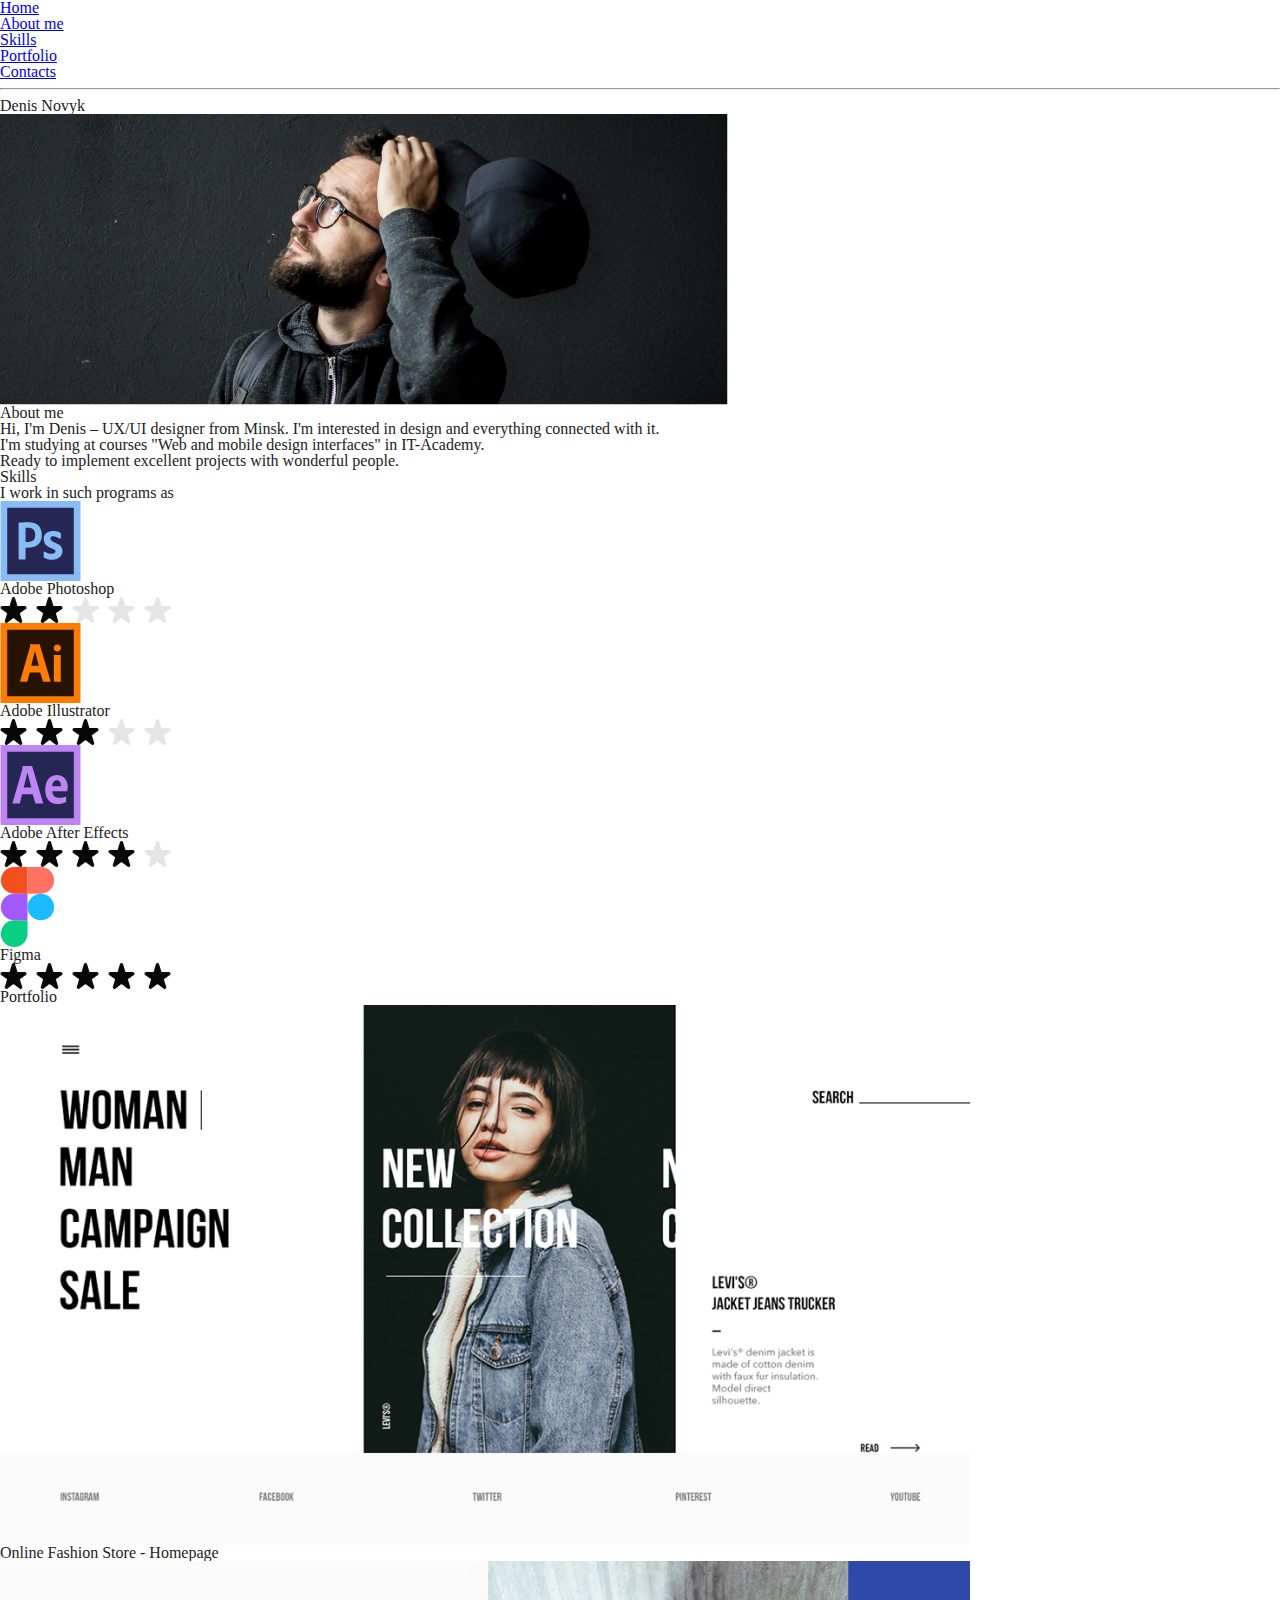
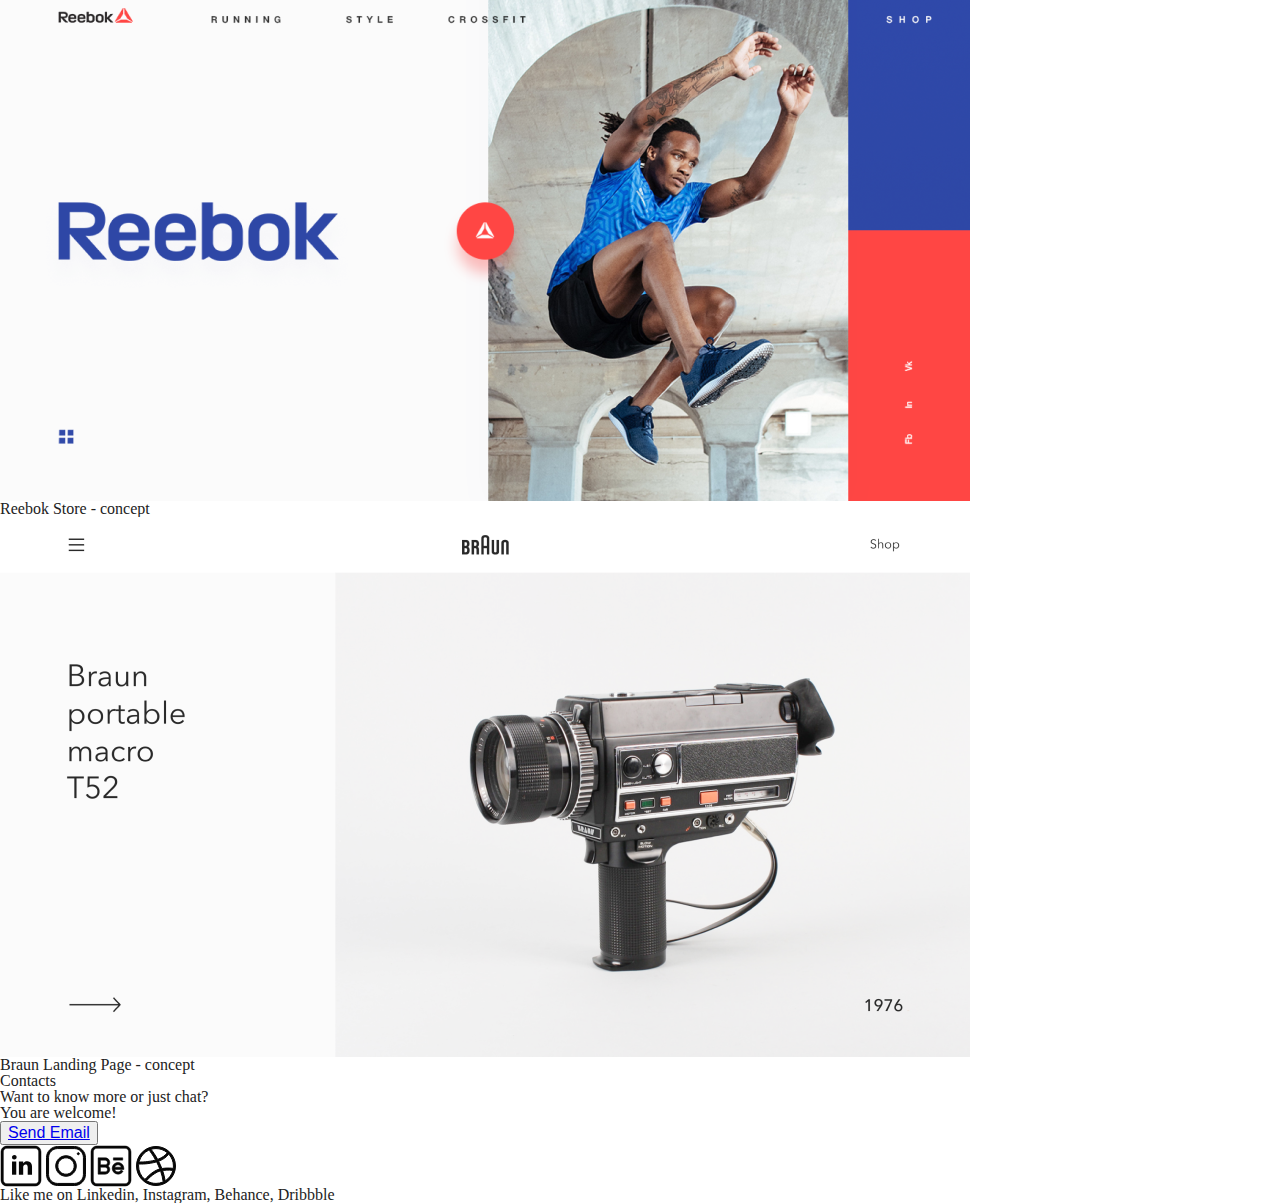
==== lesson7/index.html @ 4c5edc5e "HW 6 done" ====
<!DOCTYPE html>
<html lang="en">
<head>
    <meta charset="UTF-8">
    <meta http-equiv="X-UA-Compatible" content="IE=edge">
    <meta name="viewport" content="width=device-width, initial-scale=1.0">
    <link rel="stylesheet" href="styles/reset.css">
    <link rel="stylesheet" href="styles/style.css">
    <title>Denis Novik</title>
</head>
<body>
    <header>
        <nav>
            <li>
                <a href="#">Home</a>
            </li>
            <li>
                <a href="#about">About me</a>
            </li>
            <li>
                <a href="#skills">Skills</a>
            </li>
            <li>
                <a href="#portfolio">Portfolio</a>
            </li>
            <li>
                <a href="#contacts">Contacts</a>
            </li>
        </nav>

        <hr>
        <h1>Denis Novyk</h1>
        <img src="imgs/photox940.jpg" alt="My photo" title="My photo">
    </header>
    <main>
        <section class="about" id="about">
            <h2>
                About me
            </h2>
            <p>Hi, I'm Denis – UX/UI designer from Minsk. I'm interested in design and everything connected with it.</p>
            <p>I'm studying at courses "Web and mobile design interfaces" in IT-Academy.</p>
            <p>Ready to implement excellent projects with wonderful people.</p>
        </section>
        <section class="skills" id="skills">
            <h2>Skills</h2>
            <p>I work in such programs as</p>
            <div>
                <img src="icons/Ps.svg" alt="PS">
                <p>Adobe Photoshop</p>
                <img src="icons/rating.png" alt="rating">
            </div>
            
            <div>
                <img src="icons/Ai.svg" alt="Ai">
                <p>Adobe Illustrator</p>
                <img src="icons/rating (1).png" alt="rating">
            </div>

            <div>
                <img src="icons/Ae.svg" alt="Ae">
                <p>Adobe After Effects</p>
                <img src="icons/rating (2).png" alt="rating">
            </div>

            <div>
                <img src="icons/Figma.svg" alt="Figma">
                <p>Figma</p>
                <img src="icons/rating (3).png" alt="rating">
            </div>

        </section>
        <section class="portfolio" id="portfolio">
            <h2>Portfolio</h2>

            <img src="imgs/Fashion-Store.png" alt="Fashion-Store">
            <p>Online Fashion Store - Homepage</p>

            <img src="imgs/reebok_web.png" alt="reebok_web">
            <p>Reebok Store - concept</p>

            <img src="imgs/braun-landing.png" alt="braun-landing">
            <p>Braun Landing Page - concept</p>
        </section>
    </main>
    <footer class="contacts" id="contacts">
        <h2>Contacts</h2>
        <p>Want to know more or just chat?</p>
        <p>You are welcome!</p>

        <button>
            <a href="mailto:email@gmail.com">Send Email</a>
        </button>

        <div>
            <img src="icons/linkedin.svg" alt="linkedin">
            <img src="icons/instagram.svg" alt="instagram">
            <img src="icons/behance.svg" alt="behance">
            <img src="icons/dribbble.svg" alt="dribbble">
        </div>
        <p>Like me on Linkedin, Instagram, Behance, Dribbble</p>
    </footer>
    
</body>
</html>
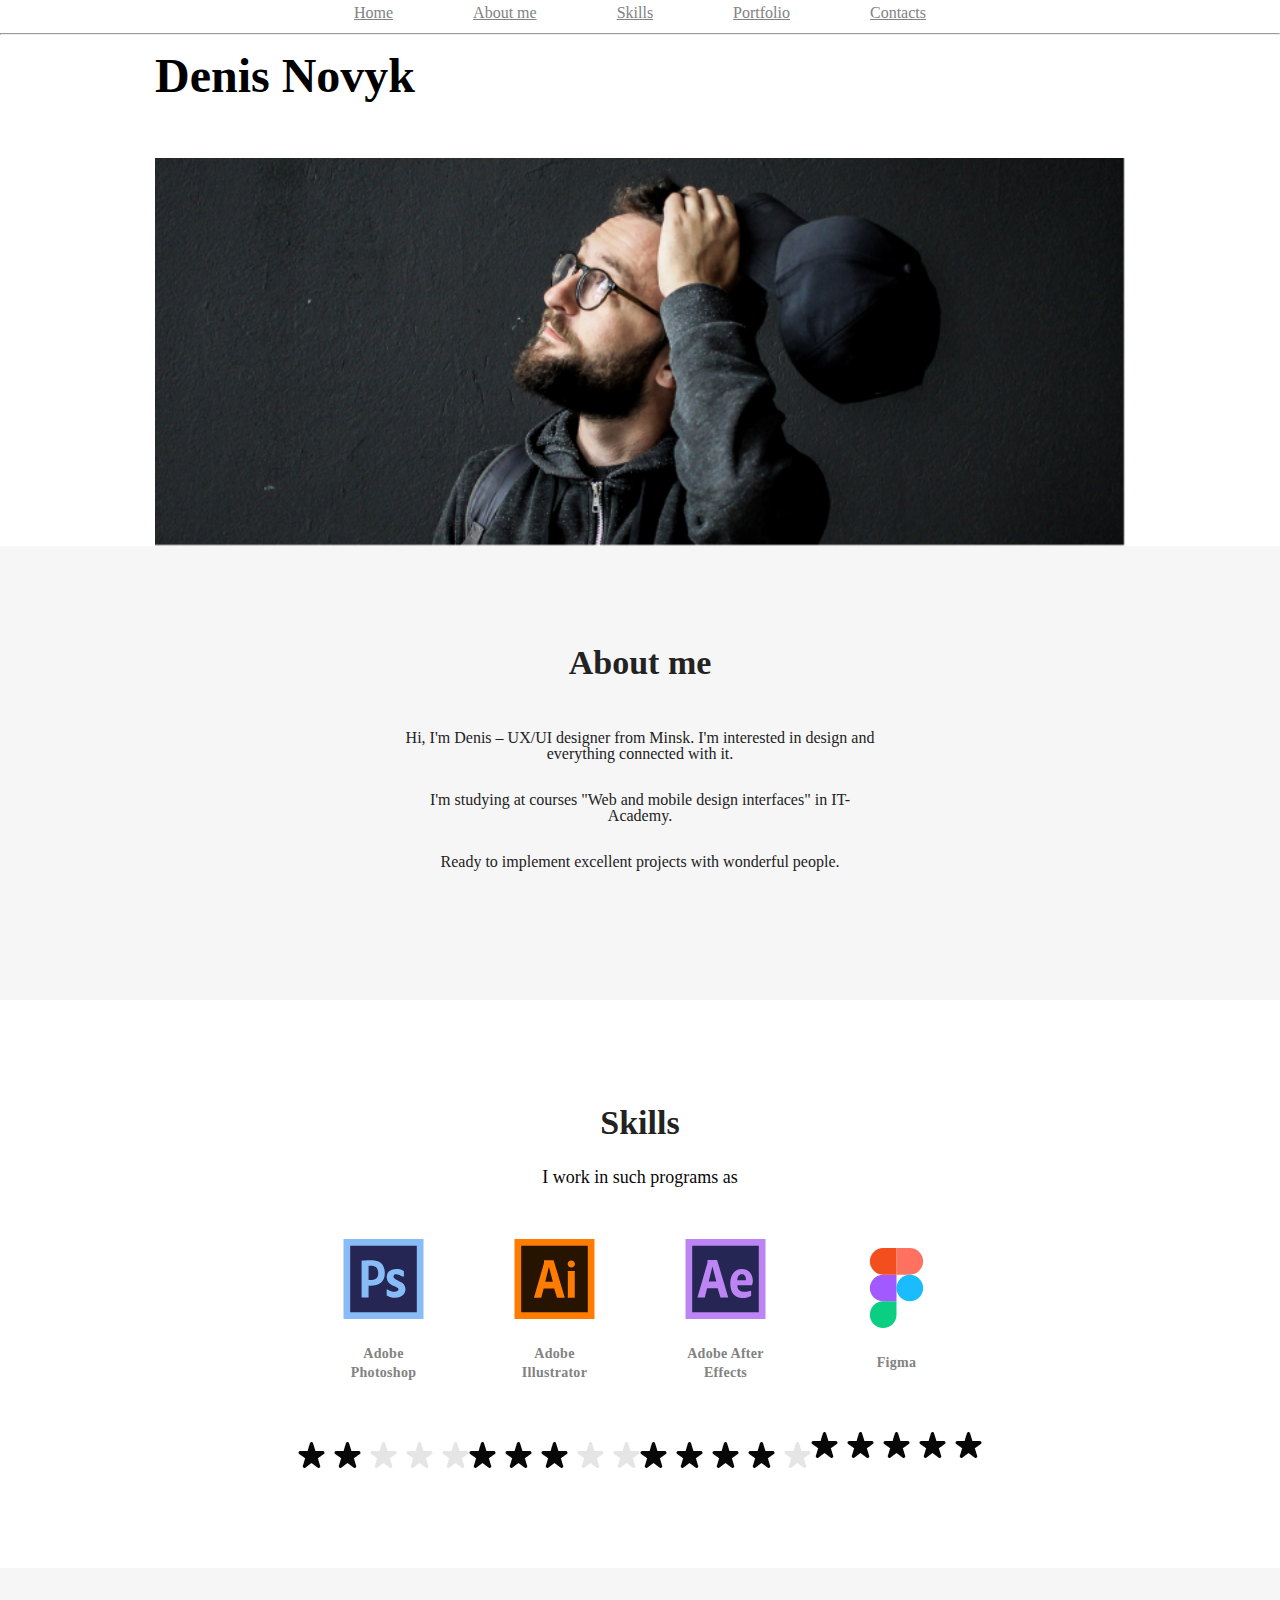
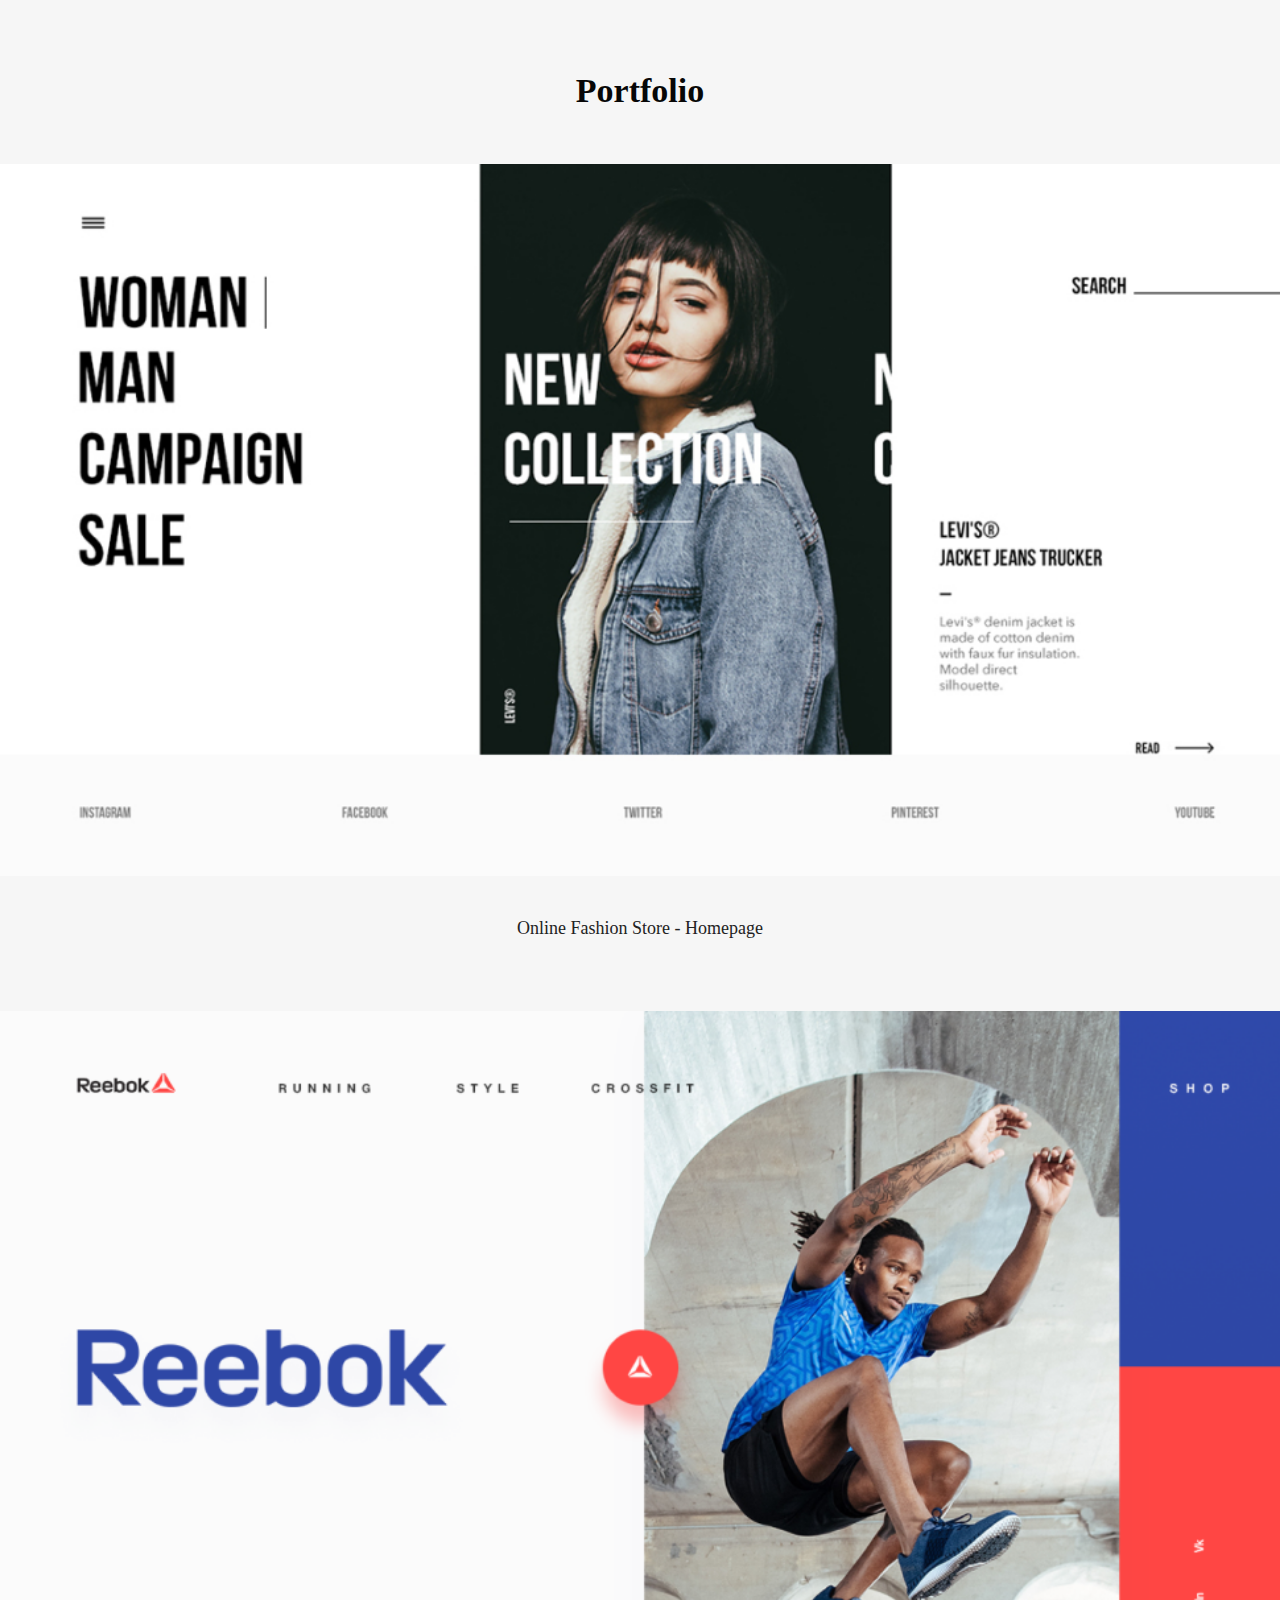
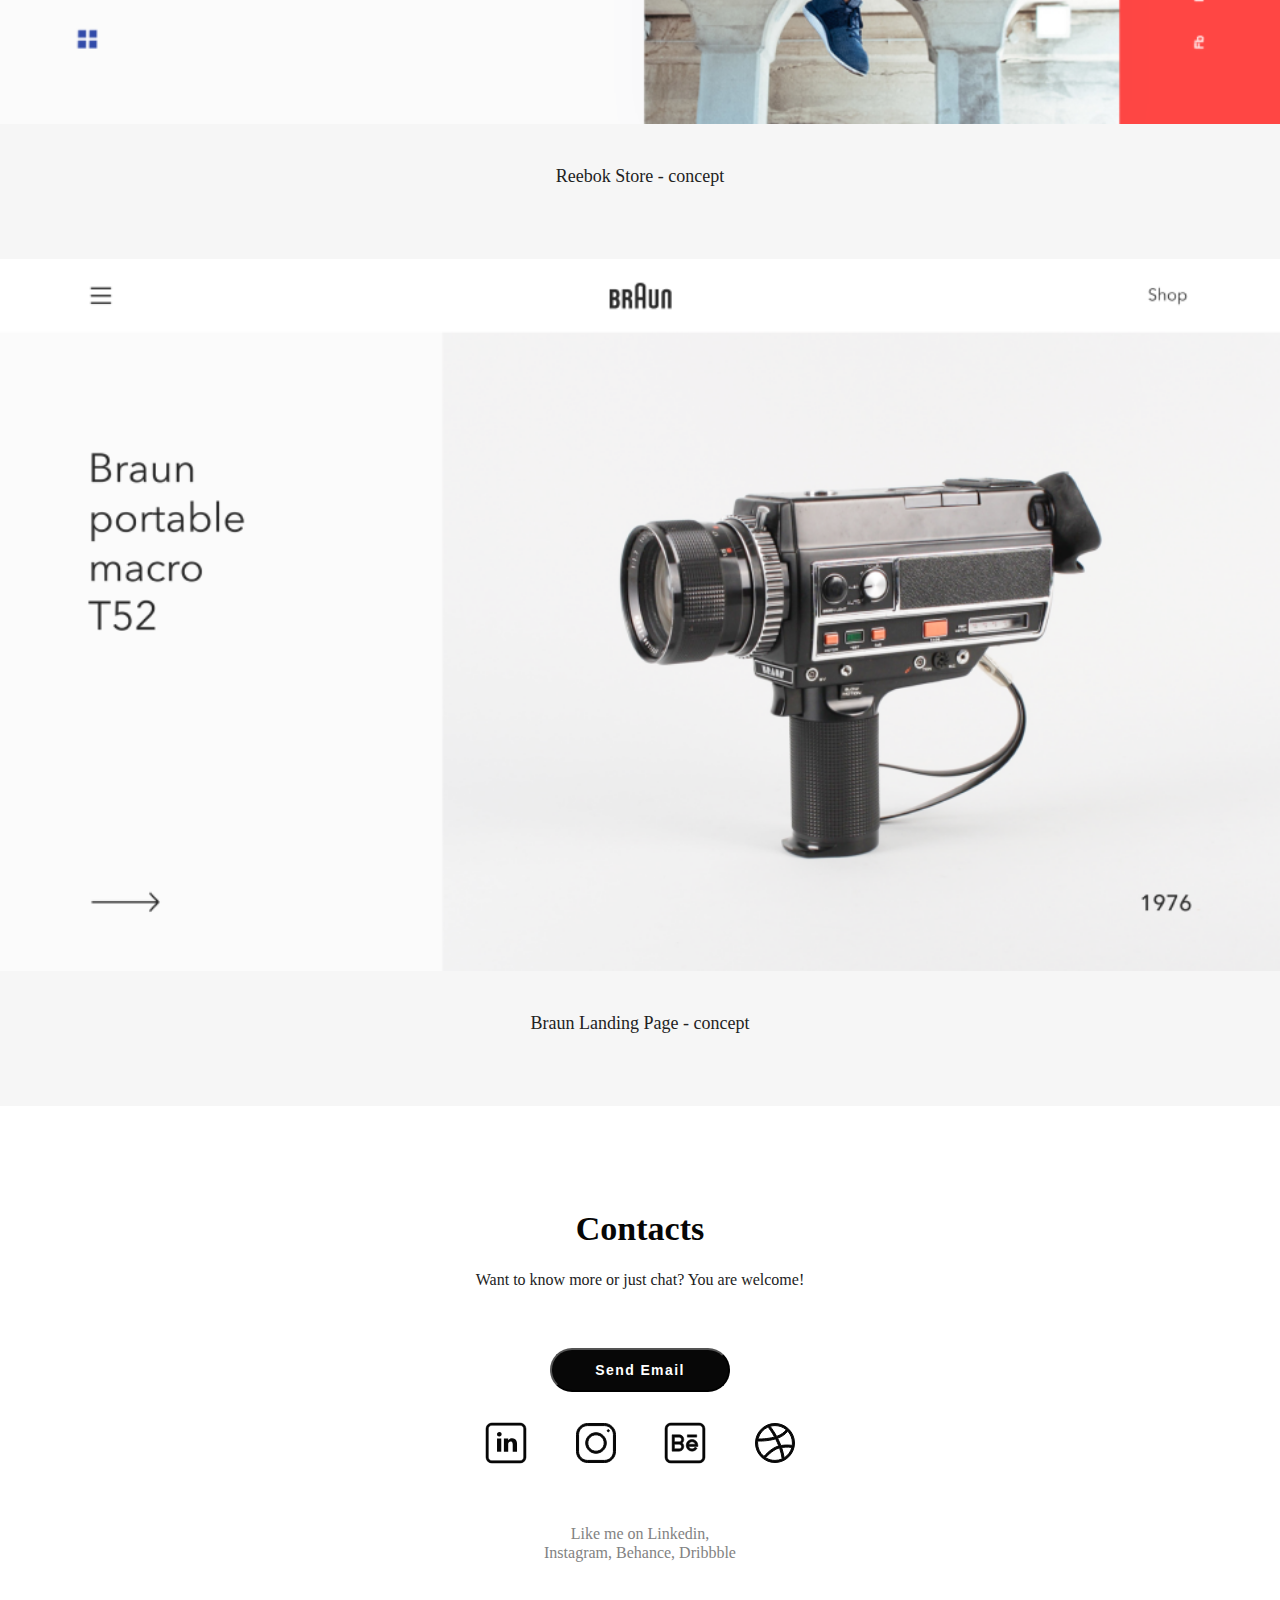
==== commit 21705005: "hw7 done" ====
--- a/lesson7/index.html
+++ b/lesson7/index.html
@@ -9,95 +9,120 @@
     <title>Denis Novik</title>
 </head>
 <body>
-    <header>
-        <nav>
+    <header class="header">
+        <nav class="navbar">
+           <ul class="navlist"> 
             <li>
-                <a href="#">Home</a>
+                <a href="#" class="navlinks">Home</a>
             </li>
             <li>
-                <a href="#about">About me</a>
+                <a href="#about" class="navlinks">About me</a>
             </li>
             <li>
-                <a href="#skills">Skills</a>
+                <a href="#skills" class="navlinks">Skills</a>
             </li>
             <li>
-                <a href="#portfolio">Portfolio</a>
+                <a href="#portfolio" class="navlinks">Portfolio</a>
             </li>
             <li>
-                <a href="#contacts">Contacts</a>
+                <a href="#contacts" class="navlinks">Contacts</a>
             </li>
+            </ul>
         </nav>
 
         <hr>
-        <h1>Denis Novyk</h1>
-        <img src="imgs/photox940.jpg" alt="My photo" title="My photo">
+        
     </header>
     <main>
+        <section class="home" id="home">
+        <h1 class="devname">Denis Novyk</h1>
+        <img src="imgs/photox940.jpg" alt="My photo" title="My photo">
+        </section>
+
+
         <section class="about" id="about">
-            <h2>
+            
+            <div>
+            <h2 class="about-header">
                 About me
             </h2>
-            <p>Hi, I'm Denis – UX/UI designer from Minsk. I'm interested in design and everything connected with it.</p>
-            <p>I'm studying at courses "Web and mobile design interfaces" in IT-Academy.</p>
-            <p>Ready to implement excellent projects with wonderful people.</p>
+            <p class="about-text">Hi, I'm Denis – UX/UI designer from Minsk. I'm interested in design and everything connected with it.</p>
+            <p class="about-text">I'm studying at courses "Web and mobile design interfaces" in IT-Academy.</p>
+            <p class="about-text">Ready to implement excellent projects with wonderful people.</p>
+            </div>
         </section>
+
+        
         <section class="skills" id="skills">
-            <h2>Skills</h2>
-            <p>I work in such programs as</p>
-            <div>
-                <img src="icons/Ps.svg" alt="PS">
-                <p>Adobe Photoshop</p>
-                <img src="icons/rating.png" alt="rating">
-            </div>
-            
-            <div>
-                <img src="icons/Ai.svg" alt="Ai">
-                <p>Adobe Illustrator</p>
-                <img src="icons/rating (1).png" alt="rating">
+
+            <div class="skills-intro">
+                <h2 class="skills-header">Skills</h2>
+                <p class="skills-text">I work in such programs as</p>
             </div>
 
-            <div>
-                <img src="icons/Ae.svg" alt="Ae">
-                <p>Adobe After Effects</p>
-                <img src="icons/rating (2).png" alt="rating">
-            </div>
+            <div class="icons">
+                <div class="container">
+                    <img src="icons/Ps.svg" alt="PS" class="logo">
+                    <p class="container-text">Adobe Photoshop</p>
+                    <img src="icons/rating.png" alt="rating">
+                </div>
+            
+                <div class="container">
+                    <img src="icons/Ai.svg" alt="Ai" class="logo">
+                    <p class="container-text">Adobe Illustrator</p>
+                    <img src="icons/rating (1).png" alt="rating">
+                </div>
 
-            <div>
-                <img src="icons/Figma.svg" alt="Figma">
-                <p>Figma</p>
-                <img src="icons/rating (3).png" alt="rating">
+                <div class="container">
+                    <img src="icons/Ae.svg" alt="Ae" class="logo">
+                    <p class="container-text">Adobe After Effects</p>
+                    <img src="icons/rating (2).png" alt="rating">
+                </div>
+
+                <div class="container">
+                    <img src="icons/Figma.svg" alt="Figma" class="logo">
+                    <p class="container-text">Figma</p>
+                    <img src="icons/rating (3).png" alt="rating">
+                </div>
             </div>
 
         </section>
+        
+        
         <section class="portfolio" id="portfolio">
-            <h2>Portfolio</h2>
+            <h2 class="portfolio-header">Portfolio</h2>
 
             <img src="imgs/Fashion-Store.png" alt="Fashion-Store">
-            <p>Online Fashion Store - Homepage</p>
+            <p class="portf-text">Online Fashion Store - Homepage</p>
 
             <img src="imgs/reebok_web.png" alt="reebok_web">
-            <p>Reebok Store - concept</p>
+            <p class="portf-text">Reebok Store - concept</p>
 
             <img src="imgs/braun-landing.png" alt="braun-landing">
-            <p>Braun Landing Page - concept</p>
+            <p class="portf-text">Braun Landing Page - concept</p>
         </section>
+
     </main>
+
+
     <footer class="contacts" id="contacts">
-        <h2>Contacts</h2>
-        <p>Want to know more or just chat?</p>
-        <p>You are welcome!</p>
+        
+         <div class="footer-info">
+            <h2 class="footer-header">Contacts</h2>
+            <p class="contacts-text">Want to know more or just chat? You are welcome!</p>
+         </div> 
 
-        <button>
+        <button class="footer-button">
             <a href="mailto:email@gmail.com">Send Email</a>
         </button>
 
-        <div>
+        <div class="footer-logos">
             <img src="icons/linkedin.svg" alt="linkedin">
             <img src="icons/instagram.svg" alt="instagram">
             <img src="icons/behance.svg" alt="behance">
             <img src="icons/dribbble.svg" alt="dribbble">
         </div>
-        <p>Like me on Linkedin, Instagram, Behance, Dribbble</p>
+        <p class="parting">Like me on Linkedin, Instagram, Behance, Dribbble</p>
     </footer>
     
 </body>
--- a/lesson7/styles/style.css
+++ b/lesson7/styles/style.css
@@ -0,0 +1,214 @@
+body {
+    margin: auto;
+}
+
+header {
+    margin-left: auto;
+    margin-right: auto;
+}
+.navbar {
+    margin-left: auto;
+    margin-right: auto;
+}
+.navlist {
+    display: flex;
+    justify-content: center;    
+}
+
+.navlinks {
+    margin: 40px;
+    line-height: 25px;
+    color: #828282;
+}
+
+.home {
+    margin-left: auto;
+    margin-right: auto;
+    max-width: 970px;
+    display: flex;
+    flex-direction: column;
+    justify-content: center;
+    
+}
+
+.devname {     
+    max-width: 970px;
+    padding-bottom: 50px;
+    font-weight: 700;
+    font-size: 48px;
+    line-height: 65px;
+    color: black;
+}
+
+.about {
+    display: flex;
+    flex-direction: column;
+    padding-top: 100px;
+    padding-bottom: 100px;
+    justify-content: center;
+    background-color: #F6F6F6;
+}
+
+.about-header{
+    font-weight: 700;
+    font-size: 34px;
+    padding-bottom: 50px;
+    text-align: center;
+}
+.about-text{
+    margin-left: auto;
+    margin-right: auto;
+    width: 480px;
+    padding-bottom: 30px;
+    text-align: center;
+}
+
+.skills-intro {
+    display: flex;
+    flex-direction: column;
+    justify-content: center;
+    padding-top: 100px;
+    padding-bottom: 50px;
+}
+
+.skills-header {
+    font-weight: 700;
+    font-size: 34px;
+    line-height: 45px;
+    text-align: center;
+}
+
+.skills-text {
+    font-weight: 400;
+    font-size: 18px;
+    line-height: 24px;
+    text-align: center;
+    padding-top: 20px;
+    color: #070707;
+}
+
+.icons {
+    display: flex;
+    flex-direction: row;
+    justify-content: center;
+    align-items: center;
+    padding-bottom: 100px;
+}
+
+.container {
+    display: flex;
+    flex-direction: column;
+    align-items: center;
+}
+
+.container-text {
+    font-weight: 700;
+    font-size: 14px;
+    line-height: 19px;
+    text-align: center;
+    letter-spacing: 0.02em;
+    color: #828282;
+    width: 80px;
+    margin-bottom: 60px;
+    text-align: center;
+}
+
+.logo {
+    padding-bottom: 25px;
+}
+
+.portfolio {
+    display: flex;
+    flex-direction: column;
+    justify-content: center;
+    background: #F6F6F6;
+}
+
+.portfolio-header {
+    font-weight: 700;
+    font-size: 34px;
+    line-height: 46px;
+    text-align: center;
+    color: #070707;
+    padding-top: 100px;
+    padding-bottom: 50px;
+}
+
+.portf-text {
+    font-weight: 400;
+    font-size: 18px;
+    line-height: 25px;
+    text-align: center;
+    padding-top: 40px;
+    padding-bottom: 70px;
+
+}
+
+.contacts {
+    display: flex;
+    flex-direction: column;
+    justify-content: center;
+    align-items: center;
+    padding-bottom: 100px;
+}
+
+.footer-info {
+    padding-top: 100px;
+    padding-bottom: 60px;
+}
+
+.footer-header {
+    font-weight: 700;
+    font-size: 34px;
+    line-height: 46px;
+    text-align: center;
+    color: #070707;
+    padding-bottom: 20px;
+}
+
+.footer-text {
+    width: 280px;
+    height: 46px;
+    font-size: 18px;
+    line-height: 25px;
+    text-align: center;
+}
+
+.footer-button {
+    display: flex;
+    flex-direction: row;
+    justify-content: center;
+    align-items: center;
+    padding: 0px 16px;
+    width: 180px;
+    height: 44px;
+    background: #070707;
+    border-radius: 22px;
+    margin-bottom: 30px;
+}
+
+.footer-button a {
+    font-weight: 700;
+    font-size: 14px;
+    line-height: 25px;
+    text-align: center;
+    letter-spacing: 0.1em;
+    color: #FFFFFF;
+    text-decoration: none;
+}
+
+.footer-logos {
+    width: 310px;
+    display: flex;
+    flex-direction: row;
+    justify-content: space-between;
+}
+
+.parting {
+    width: 200px;
+    height: 60px;
+    line-height: 19px;
+    text-align: center;
+    color: #828282;
+    padding-top: 60px;
+}